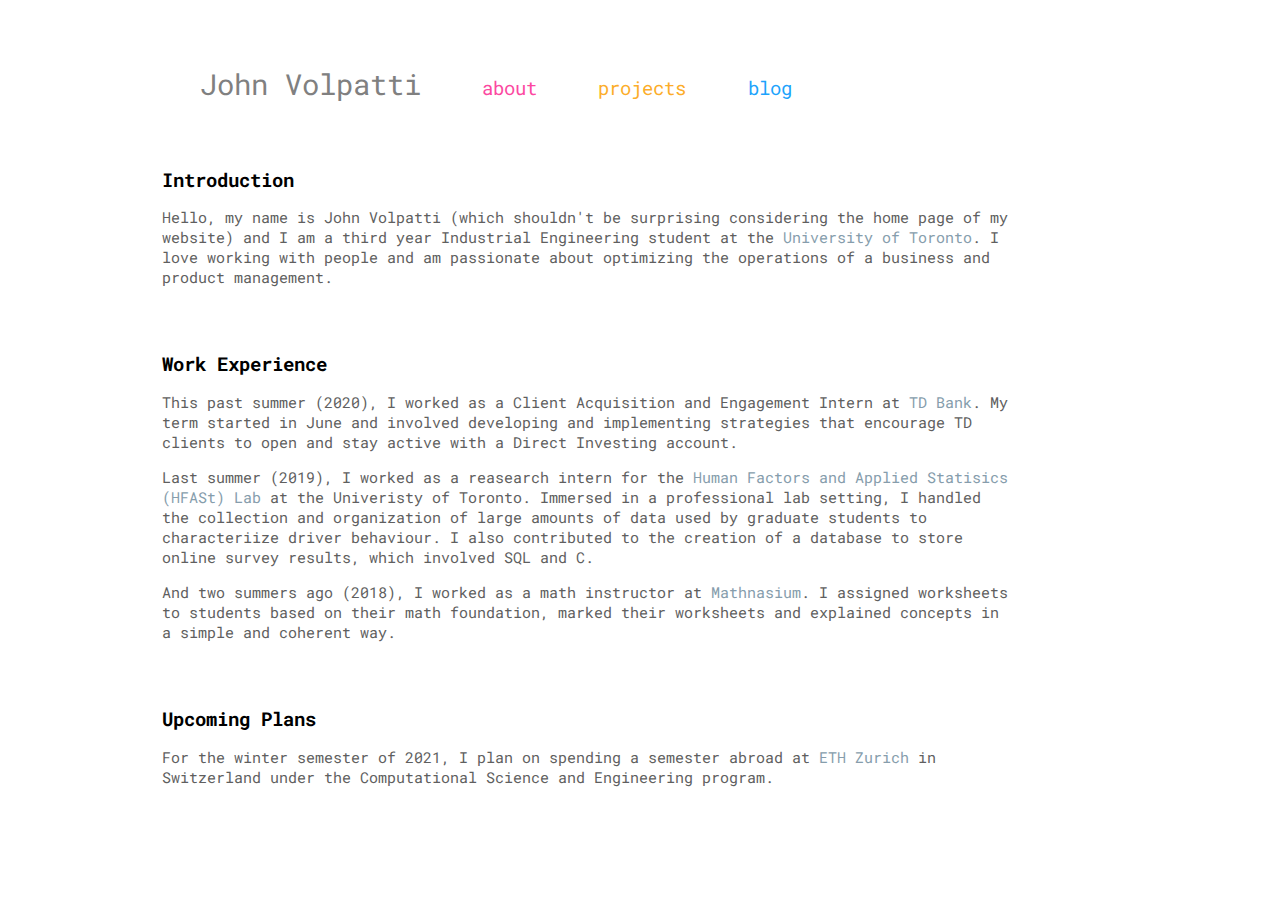
==== html/about.html @ ed1444fe "test" ====
<!DOCTYPE html>
<html>
	<head>
		<title>About</title>
		<link rel="stylesheet" href="../css/about.css">
		<link href="https://fonts.googleapis.com/css2?family=Roboto+Mono:wght@400;700&display=swap" rel="stylesheet">
	</head>
	<body>
		<div id = "Heading">
			<span id = "jv"> <a href="../index.html">John Volpatti</a></span>
			<span id = "about" class="APB"> <a href="about.html">about</a></span>
			<span id = "projects" class = "APB"> <a href="projects.html">projects</a></span>
			<span id  = "blog" class  = "APB"> <a href="blog.html">blog</a></span>
		</div>
		<div class = "title">Introduction</div>
		<p class="general">Hello, my name is John Volpatti (which shouldn't be surprising considering the home page of my website) and I am a third year Industrial Engineering student at the <a href = "https://www.utoronto.ca/">University of Toronto</a>. I love working with people and am passionate about optimizing the operations of a business and product management.</p>

		<div class = "title">Work Experience</div>
		<p class = "general">This past summer (2020), I worked as a Client Acquisition and Engagement Intern at <a href = "https://www.td.com/ca/en/personal-banking/">TD Bank</a>. My term started in June and involved developing and implementing strategies that encourage TD clients to open and stay active with a Direct Investing account.</p>
		<p class="general">Last summer (2019), I worked as a reasearch intern for the <a href="https://hfast.mie.utoronto.ca/">Human Factors and Applied Statisics (HFASt) Lab</a> at the Univeristy of Toronto. Immersed in a professional lab setting, I handled the collection and organization of large amounts of data used by graduate students to characteriize driver behaviour. I also contributed to the creation of a database to store online survey results, which involved SQL and C.</p>
		<p class="general">And two summers ago (2018), I worked as a math instructor at <a href = "https://www.mathnasium.ca/leaside">Mathnasium</a>. I assigned worksheets to students based on their math foundation, marked their worksheets and explained concepts in a simple and coherent way.</p>

		<div class = "title">Upcoming Plans</div>
		<p class="general">For the winter semester of 2021, I plan on spending a semester abroad at <a href = "https://ethz.ch/en.html">ETH Zurich</a> in Switzerland under the Computational Science and Engineering program.</p>
	</body>
</html>
---- css/about.css ----
*{
	/*margin-left: 4vw;*/
	font-family: "Roboto Mono";
}

#Heading{
	margin-left: 15vw;
	margin-top: 5vw;
	padding:0;
}

#jv{
	font-size: 2.3vw; 
}

#jv a{
	color: grey; 
	text-decoration: none;
}

#jv a:hover{
	color: #4D4D4D;
}

.APB{
	font-size: 1.5vw; 
	margin-left: 4vw;
}

.APB a{
	text-decoration: none;
}

#about a{
	color: #FC48A1;
}

#about a:hover{
	color: #BA1F6C;
}

#projects a{
	color: #FCAD2A;
}

#projects a:hover{
	color: #C6851A;
}

#blog a{
	color: #1CA3FC;
}

#blog a:hover{
	color: #1078BC;
}

.title{
	margin-top: 5vw; 
	font-size: 1.5vw; 
	font-weight: bold; 
	margin-left: 12vw;
}

.general{
	font-size: 1.2vw;
	margin-right: 20vw;
	margin-left: 12vw;
	color: #5F5F5F;
}

.general a{
	text-decoration: none;
	color: #869DAC;
}
.general a:hover{
	color:#526470;
}
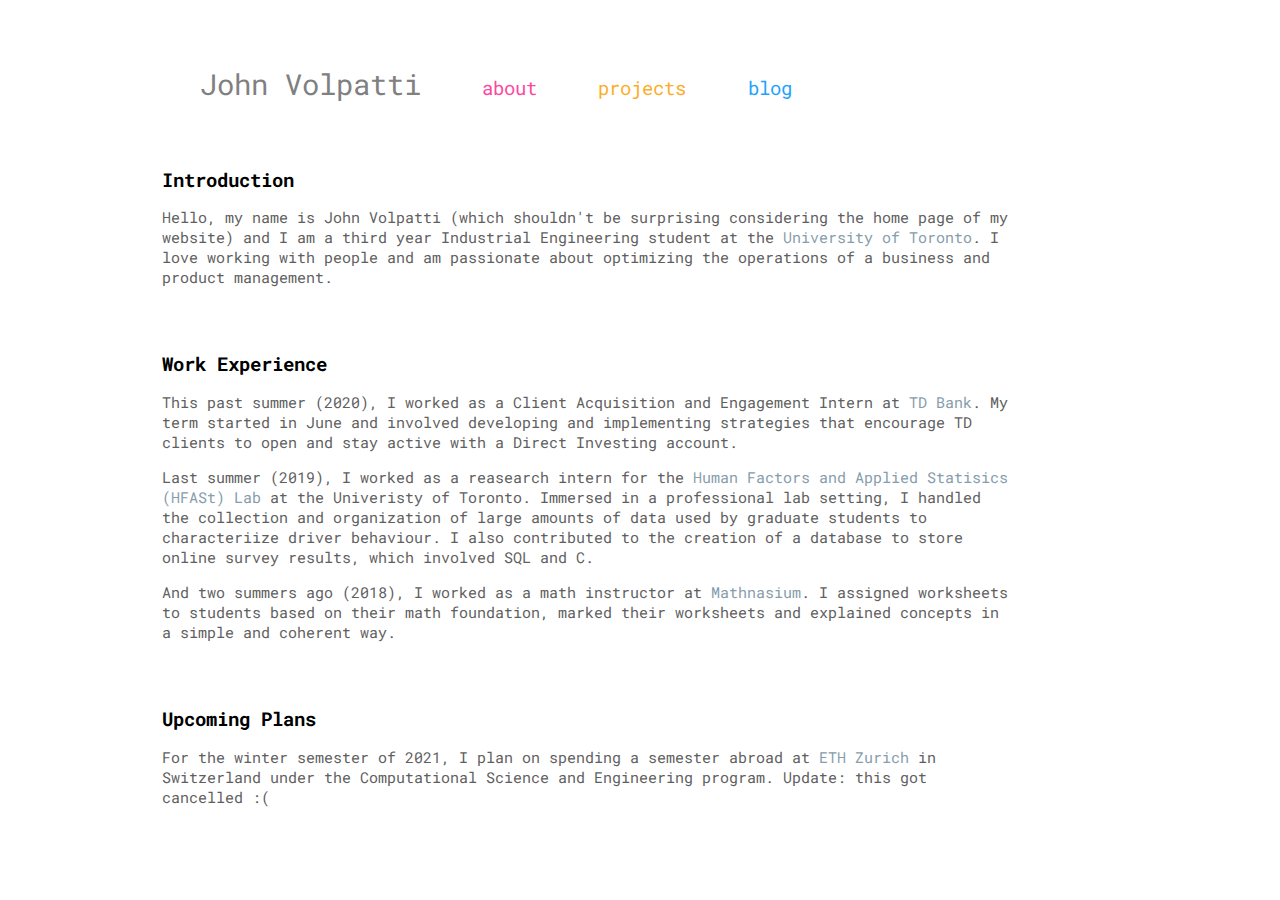
==== commit 97628ae4: "fixed about" ====
--- a/html/about.html
+++ b/html/about.html
@@ -21,6 +21,6 @@
 		<p class="general">And two summers ago (2018), I worked as a math instructor at <a href = "https://www.mathnasium.ca/leaside">Mathnasium</a>. I assigned worksheets to students based on their math foundation, marked their worksheets and explained concepts in a simple and coherent way.</p>
 
 		<div class = "title">Upcoming Plans</div>
-		<p class="general">For the winter semester of 2021, I plan on spending a semester abroad at <a href = "https://ethz.ch/en.html">ETH Zurich</a> in Switzerland under the Computational Science and Engineering program.</p>
+		<p class="general">For the winter semester of 2021, I plan on spending a semester abroad at <a href = "https://ethz.ch/en.html">ETH Zurich</a> in Switzerland under the Computational Science and Engineering program. Update: this got cancelled :(</p>
 	</body>
 </html>